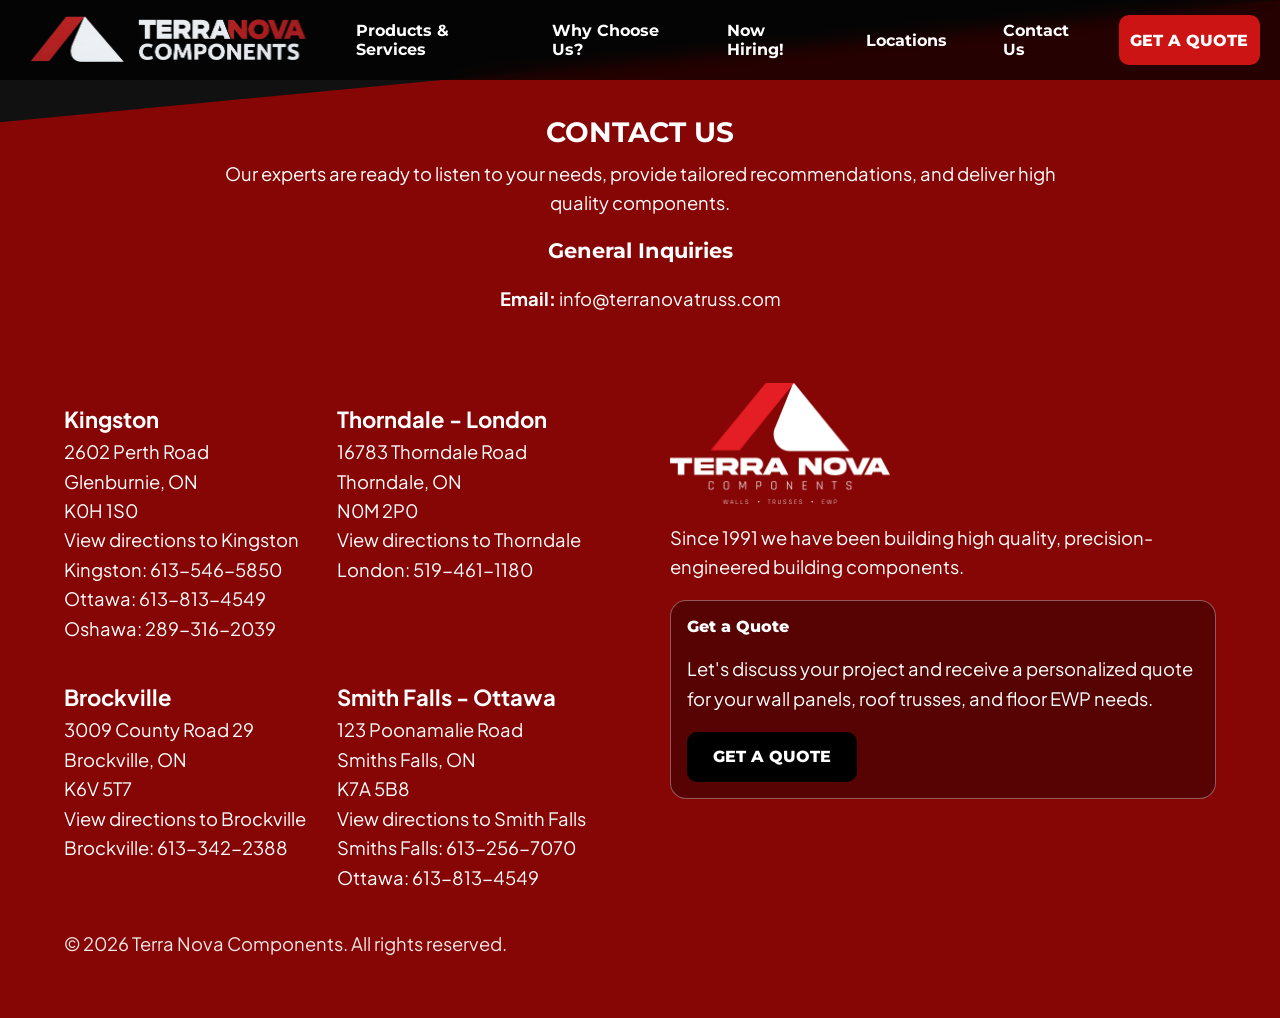
==== careers.html @ 12943e0a "added careers" ====
<!DOCTYPE html>
<html lang="en">
<head>
    <meta charset="UTF-8">
    <meta name="viewport" content="width=device-width, initial-scale=1.0">
    <meta name="description" content="Terra Nova Components builds precision-engineered building components across Ontario.">
    <title>Careers | Terra Nova Components</title>

    <link rel="preconnect" href="https://fonts.googleapis.com">
    <link rel="preconnect" href="https://fonts.gstatic.com" crossorigin>
    <link
        href="https://fonts.googleapis.com/css2?family=Montserrat:wght@500;600;700;800&family=Plus+Jakarta+Sans:wght@400;500;600;700&display=swap"
        rel="stylesheet"
    >
    <link rel="stylesheet" href="style.css">
    <script src="scripts.js" defer></script>
</head>
<body>
    <header class="Nav" id="top">
        <a href="index.html#home" class="logo-button">
            <img
                src="Images/logo2.png"
                class="nav-logo"
                alt="Terra Nova Components"
            >
        </a>

        <div class="desktop-nav-actions">
            <a href="index.html#manufacturing" class="desktop-nav-link">
                Products &amp; Services
            </a>
            <a href="index.html#gallery-header" class="desktop-nav-link">
                Why Choose Us?
            </a>
            <a href="index.html#careers" class="desktop-nav-link">
                Now Hiring!
            </a>
            <a href="index.html#locations" class="desktop-nav-link">
                Locations
            </a>
            <a href="#contact-page" class="desktop-nav-link">
                Contact Us
            </a>
            <a href="quote.html" class="desktop-quote-button">
                GET A QUOTE
            </a>
        </div>

        <button
            class="hamburger-button"
            id="hamburger-button"
            type="button"
            aria-label="Open navigation menu"
            aria-expanded="false"
        >
            <span></span>
            <span></span>
            <span></span>
        </button>
    </header>

    <nav class="mobile-menu" id="mobile-menu">
        <a href="index.html#home" class="mobile-menu-link">HOME</a>
        <a href="index.html#manufacturing" class="mobile-menu-link">CAPABILITIES</a>
        <a href="index.html#products" class="mobile-menu-link">PRODUCTS</a>
        <a href="index.html#gallery-header" class="mobile-menu-link">WHY CHOOSE US</a>
        <a href="index.html#locations" class="mobile-menu-link">LOCATIONS</a>
        <a href="index.html#careers" class="mobile-menu-link">NOW HIRING!</a>
        <a href="#contact-page" class="mobile-menu-link">CONTACT US</a>
    </nav>

    <section id="contact-page" class="contact-page">
        <div class="redbox">
            <div class="contact-intro">
                <h2>Contact Us</h2>
                <p>
                    Our experts are ready to listen to your needs, provide
                    tailored recommendations, and deliver high quality
                    components.
                </p>
                <h3>General Inquiries</h3>
                <p class="body-text">
                    <strong>Email:</strong>
                    <a href="mailto:info@terranovatruss.com">
                        info@terranovatruss.com
                    </a>
                </p>
            </div>

            <div class="contact">
                <div class="contact-details location-addresses" id="facility-locations">
                    <p class="body-text">
                        <strong>Kingston</strong>
                        <br>
                        2602 Perth Road
                        <br>
                        Glenburnie, ON
                        <br>
                        K0H 1S0
                        <br>
                        <a href="https://goo.gl/maps/9WG1nfvCQ7fbisFT8">View directions to Kingston</a>
                        <br>
                        <span class="location-phone">Kingston: <a href="tel:+16135465850">613-546-5850</a></span>
                        <br>
                        <span class="location-phone">Ottawa: <a href="tel:+16138134549">613-813-4549</a></span>
                        <br>
                        <span class="location-phone">Oshawa: <a href="tel:+12893162039">289-316-2039</a></span>
                    </p>
                    <p class="body-text">
                        <strong><a href="thorndale.html">Thorndale - London</a></strong>
                        <br>
                        16783 Thorndale Road
                        <br>
                        Thorndale, ON
                        <br>
                        N0M 2P0
                        <br>
                        <a href="https://www.google.com/maps/dir/?api=1&amp;destination=16783+Thorndale+Road+Thorndale+ON+N0M+2P0">View directions to Thorndale</a>
                        <br>
                        <span class="location-phone">London: <a href="tel:+15194611180">519-461-1180</a></span>
                    </p>
                    <p class="body-text">
                        <strong>Brockville</strong>
                        <br>
                        3009 County Road 29
                        <br>
                        Brockville, ON
                        <br>
                        K6V 5T7
                        <br>
                        <a href="https://goo.gl/maps/1K5VJktgvz524HxZ8">View directions to Brockville</a>
                        <br>
                        <span class="location-phone">Brockville: <a href="tel:+16133422388">613-342-2388</a></span>
                    </p>
                    <p class="body-text">
                        <strong>Smith Falls - Ottawa</strong>
                        <br>
                        123 Poonamalie Road
                        <br>
                        Smiths Falls, ON
                        <br>
                        K7A 5B8
                        <br>
                        <a href="https://www.google.com/maps/dir/?api=1&amp;destination=123+Poonamalie+Road+Smiths+Falls+ON+K7A+0E8">View directions to Smith Falls</a>
                        <br>
                        <span class="location-phone">Smiths Falls: <a href="tel:+16132567070">613-256-7070</a></span>
                        <br>
                        <span class="location-phone">Ottawa: <a href="tel:+16138134549">613-813-4549</a></span>
                    </p>
                </div>

                <div class="contact-info-column">
                    <div class="contact-information">
                        <img
                            src="Images/logo4.png"
                            class="contact-logo"
                            alt="Terra Nova Components"
                        >
                        <p class="body-text">
                            Since 1991 we have been building high quality,
                            precision-engineered building components.
                        </p>
                        <div class="footer-quote-card">
                            <h3>Get a Quote</h3>
                            <p class="body-text">
                                Let's discuss your project and receive a
                                personalized quote for your wall panels, roof
                                trusses, and floor EWP needs.
                            </p>
                            <a class="contact-cta" href="quote.html">
                                GET A QUOTE
                            </a>
                        </div>
                    </div>
                </div>

                <p class="supporting-text contact-copyright">
                    © 2026 Terra Nova Components. All rights reserved.
                </p>
            </div>
        </div>
    </section>

    <div id="mobile-quote-bar" aria-label="Get a quote">
        <a href="quote.html" id="mobile-quote-button" class="mobile-sticky-link">
            GET A QUOTE
        </a>
    </div>
</body>
</html>
---- style.css ----
/* Shared design tokens used across the site. */

:root {

    --bg-dark: #111111;

    /* Keep the desktop sticky header consistent with the mobile navigation. */
    --nav-bg: rgba(20, 20, 20, 0.96);

    --panel-red: rgb(134, 5, 5);

    --text-light: #ffffff;

    --text-muted: rgba(255, 255, 255, 0.9);

    --gold: rgb(254, 225, 53);

    --button-overlay: rgba(0, 0, 0, 0.55);

    --button-hover: rgba(0, 0, 0, 0.8);

    --title-size: 1.75rem;

    --body-size: 1.15rem;

    --mobile-nav-height: 72px;

    --mobile-quote-height: 84px;
}


/* Establish consistent box sizing and smooth in-page navigation. */

* {
    box-sizing: border-box;

    scroll-behavior: smooth;
}


html {
    margin: 0;

    padding: 0;

    background: var(--bg-dark);
}


body {
    margin: 0;

    padding: 0;

    background: var(--bg-dark);

    color: var(--text-light);

    font-family: 'Plus Jakarta Sans', sans-serif;

    font-size: 1.1rem;

    overflow-x: hidden;
}

p {
    font-size: var(--body-size) !important;
}


body,
button,
input {
    font-family: 'Plus Jakarta Sans', sans-serif;
}


h1,
h2,
h3,
h4,
h5,
h6 {
    font-family: 'Montserrat', sans-serif;
}


h1 {
    margin-right: 0;

    margin-left: 0;

    text-align: center;
}


button,
img,
span {
    display: block;
}


button {
    font: inherit;
}


a {
    color: inherit;

    text-decoration: none;
}


img {
    max-width: 100%;
}


/* Desktop header layout, navigation links, and quote action. */

.Nav {
    position: fixed;

    top: 0;
    left: 0;

    z-index: 10000;

    display: flex;

    align-items: center;

    justify-content: space-between;

    width: 100%;

    height: 80px;

    padding: 0 20px;

    background: rgba(0, 0, 0, 0.72);

    backdrop-filter: blur(8px);

    -webkit-backdrop-filter: blur(8px);
}


.logo-button {
    display: flex;

    align-items: center;

    height: 100%;

    margin: 0;

    cursor: pointer;
}


.nav-logo {
    display: block;

    width: auto;

    height: 58px;

    object-fit: contain;
}


.desktop-nav-actions {
    display: flex;

    align-items: center;

    gap: 20px;
}


.desktop-nav-link {
    display: flex;

    align-items: center;

    justify-content: space-between;

    height: 50px;

    padding: 0 18px;

    font-family: 'Montserrat', sans-serif;

    font-size: 1rem;

    font-weight: 700;

    transition: color 0.2s ease;
}


.desktop-nav-link:hover {
    color: var(--gold);
}


.desktop-quote-button {
    display: flex;

    align-items: center;

    justify-content: center;

    width: 170px;

    height: 50px;

    border-radius: 10px;

    background: rgb(205, 20, 20);

    font-family: 'Montserrat', sans-serif;

    font-size: 1rem;

    font-weight: 800;

    transition:
        background-color 0.2s ease,
        transform 0.2s ease;
}


.desktop-quote-button:hover {
    background: rgb(240, 30, 30);

    transform: scale(1.05);
}


/* Hamburger icon shown when the desktop navigation is hidden. */

.hamburger-button {
    display: none;

    align-items: center;

    justify-content: center;

    flex-direction: column;

    width: 52px;

    height: 52px;

    padding: 8px;

    border: 0;

    background: transparent;

    cursor: pointer;
}


.hamburger-button span {
    width: 32px;

    height: 3px;

    margin: 4px 0;

    border-radius: 5px;

    background: white;

    transition:
        transform 0.25s ease,
        opacity 0.25s ease;
}


.hamburger-button.active span:nth-child(1) {
    transform: translateY(7px) rotate(45deg);
}


.hamburger-button.active span:nth-child(2) {
    opacity: 0;
}


.hamburger-button.active span:nth-child(3) {
    transform: translateY(-7px) rotate(-45deg);
}


/* Collapsible navigation links for small screens. */

.mobile-menu {
    display: none;
}


/* Hidden by default; the mobile breakpoint displays the fixed action bar. */

#mobile-quote-bar {
    display: none;
}


/* Full-screen hero video and its overlay content. */

.thorndale-hero {
    min-height: 833px;

    padding: 160px 24px 80px;

    background:
        linear-gradient(90deg, rgba(0, 0, 0, 0.88), rgba(0, 0, 0, 0.68)),
        url('Images/overheadview.webp') center / cover no-repeat;
}


.thorndale-hero-content {
    width: min(1093px, 100%);

    margin: 0 auto;
}


.thorndale-hero-content > h1 {
    max-width: 1000px;

    margin: 0;

    text-align: left;

    font-family: 'Montserrat', sans-serif;

    font-size: clamp(2.2rem, 5vw, 3.1rem);

    line-height: 1.12;
}


.thorndale-hero-intro {
    max-width: 700px;

    margin: 20px 0 0;

    line-height: 1.8;
}


.thorndale-brand-transition {
    display: flex;

    align-items: center;

    justify-content: space-between;

    gap: 32px;

    width: min(900px, 100%);

    min-height: 250px;

    margin-top: 40px;

    padding: 28px 0;

    border-top: 1px solid rgba(255, 255, 255, 0.35);

    border-bottom: 1px solid rgba(255, 255, 255, 0.35);
}


.thorndale-former-brands {
    display: flex;

    flex: 1;

    align-items: center;

    justify-content: space-between;

    gap: 24px;
}


.thorndale-brand {
    display: flex;

    flex: 1;

    flex-direction: column;

    align-items: center;

    justify-content: center;

    gap: 16px;

    min-width: 0;

    margin: 0;

    text-align: center;
}


.thorndale-brand img {
    display: block;

    width: min(210px, 100%);

    height: 132px;

    object-fit: contain;
}


.thorndale-brand figcaption {
    font-size: 0.9rem;
}


.thorndale-brand-plus {
    font-size: 1.75rem;
}


.thorndale-brand-arrow {
    flex: 0 0 44px;

    width: 44px;

    height: 24px;
}


.thorndale-new-brand img {
    width: min(260px, 100%);

    height: 156px;

    padding: 12px 20px;

    background: white;
}


.thorndale-hero-actions {
    display: flex;

    align-items: center;

    gap: 32px;

    margin-top: 36px;
}


.thorndale-hero-button {
    display: inline-flex;

    align-items: center;

    justify-content: center;

    padding: 15px 30px;

    background: rgb(205, 20, 20);

    color: white;

    font-weight: 700;

    text-decoration: none;
}


.thorndale-hero-button:hover,
.thorndale-hero-button:focus-visible {
    background: rgb(240, 30, 30);
}


.thorndale-hero-link {
    color: white;

    text-underline-offset: 5px;
}


.thorndale-hero-link span {
    display: inline;

    margin-left: 8px;
}


.thorndale-faq {
    min-height: 100vh;

    padding: 150px 24px 80px;

    background: #111;
}


.thorndale-faq-content {
    width: min(900px, 100%);

    margin: 0 auto;
}


.thorndale-faq-content > h2 {
    margin: 0 0 32px;

    font-family: 'Montserrat', sans-serif;

    font-size: clamp(2rem, 5vw, 3rem);

    text-align: center;
}


.thorndale-faq-item {
    padding: 24px 0;

    border-bottom: 1px solid rgba(255, 255, 255, 0.2);
}


.thorndale-faq-item h3 {
    margin: 0 0 10px;

    font-family: 'Montserrat', sans-serif;

    font-size: 1.25rem;
}


.thorndale-faq-item p {
    margin: 0;

    line-height: 1.6;
}


.thorndale-faq-item a {
    color: var(--text-light);

    text-decoration: underline;
}


.partial-background {
    position: relative;

    width: 100%;

    height: 1100px;

    overflow: hidden;

    background:
        url('Images/overheadview.webp')
        center / cover
        no-repeat;
}


.hero-video {
    position: absolute;

    inset: 0;

    z-index: 0;

    width: 100%;

    height: 100%;

    object-fit: cover;

    object-position: center center;
}


.partial-background::after {
    position: absolute;

    inset: 0;

    z-index: 1;

    background: rgba(0, 0, 0, 0.16);

    content: '';

    pointer-events: none;
}


.hero-content {
    position: relative;

    z-index: 2;

    display: flex;

    align-items: center;

    flex-direction: column;

    width: 100%;

    padding-top: 150px;
}


/* Hero logo fade and its transition into the header logo. */

.hero-logo {
    display: flex;

    align-items: center;

    justify-content: center;

    width: 100%;

    text-align: center;
}


.logo-img {
    display: block;

    width: auto;

    height: 250px;

    margin: 0 auto;
}


/* Rotating product headings and their summary text. */

.product-preview {
    display: flex;

    align-items: center;

    flex-direction: column;

    width: min(480px, calc(100% - 40px));

    margin-top: 34px;

    padding: 10px 14px;

    border-radius: 12px;

    background: var(--button-overlay);

    text-align: center;
}


.quick-product-headings {
    display: flex;

    align-items: center;

    justify-content: center;

    gap: 18px;

    width: 100%;
}


.quick-product-heading {
    flex: 1;

    margin: 0;

    padding: 0;

    border: 0;

    background: transparent;

    color: white;

    cursor: pointer;

    font-family: 'Montserrat', sans-serif;

    font-size: 1.2rem;

    font-weight: 500;

    white-space: nowrap;

    transition:
        color 0.2s ease,
        font-weight 0.2s ease;
}


.quick-product-heading:hover,
.quick-product-heading:focus-visible {
    color: var(--gold);
}


.quick-product-heading.is-active {
    color: var(--gold);

    font-weight: 800;
}


.quick-product-summary {
    width: 100%;

    min-height: 2.8em;

    margin: 10px auto 0;

    font-size: 1.3rem;

    line-height: 1.4;

    text-align: center;
}


/* Secondary call-to-action below the product preview. */

.links {
    display: flex;

    align-items: center;

    justify-content: center;

    width: 100%;

    margin-top: 40px;
}


.sum-button {
    display: flex;

    align-items: center;

    justify-content: center;

    width: 220px;

    height: 65px;

    border-radius: 12px;

    background: var(--button-overlay);

    font-family: 'Montserrat', sans-serif;

    font-size: 1.1rem;

    font-weight: 800;

    transition:
        background-color 0.2s ease,
        transform 0.2s ease;
}


.sum-button:hover {
    background: var(--button-hover);

    transform: translateY(-3px);
}


/* Shared typography for body copy and supporting text. */

.section-heading {
    margin: 0;

    color: white;

    font-family: 'Montserrat', sans-serif;

    font-size: var(--title-size);

    font-weight: 700;

    line-height: 1.2;

    text-align: center;

    text-transform: uppercase;

    letter-spacing: 0.08em;
}


.small-section-heading {
    margin: 22px 0 14px;

    color: white;

    font-family: 'Montserrat', sans-serif;

    font-size: 1.4rem;

    font-weight: 700;

    line-height: 1.2;

    text-align: center;

    text-transform: uppercase;

    letter-spacing: 0.08em;
}

.card-heading {
    font-family: 'Montserrat', sans-serif;

    font-weight: 700;
}


.card-subheading {
    font-family: 'Montserrat', sans-serif;

    font-size: 1.15rem;

    font-weight: 700;

    text-align: center;
}


.body-text {
    font-size: var(--body-size);

    line-height: 1.6;
}


.supporting-text {
    color: var(--text-muted);

    line-height: 1.5;
}


/* Decorative spacing between major home-page sections. */

.section-spacer {
    width: 100%;
}


.hero-to-products {
    height: 120px;
}


/* Manufacturing section layout and service descriptions. */

.manufacturing {
    display: flex;

    align-items: center;

    flex-direction: column;

    width: 100%;

    min-height: 560px;

    padding: 50px 30px 70px;

    background: var(--bg-dark);
}


.capabilities-content {
    display: flex;

    align-items: center;

    flex-direction: column;

    width: min(1200px, 100%);

    margin: 0 auto 40px;

    padding: 30px 40px;

    border-radius: 18px;

    background: rgba(0, 0, 0, 0.55);

    box-shadow:
        0 18px 35px rgba(0, 0, 0, 0.45);
}


.manufacturing-text {
    margin-bottom: 25px;

    text-align: center;
}


/* Icons used to summarize manufacturing capabilities. */

.capabilities-img {
    display: grid;

    align-items: flex-start;

    grid-template-columns: repeat(3, minmax(0, 1fr));

    gap: 24px;

    width: 100%;
}


.capabilities-img > div {
    display: flex;

    align-items: center;

    flex-direction: column;

    width: auto;

    text-align: center;
}


.capabilities-img img {
    display: block;

    width: auto;

    height: 48px;

    object-fit: contain;
}


.capabilities-img p {
    margin: 8px 0 0;

    text-align: center;
}


.capabilities-description {
    max-width: 700px;

    margin: 24px auto 18px;

    text-align: center;
}


.capabilities-info {
    display: grid;

    grid-template-columns: repeat(3, 1fr);

    gap: 24px;

    width: 100%;

    margin-top: 28px;
}


.capabilities-info-column {
    padding: 16px;

    border: 1px solid rgba(255, 255, 255, 0.25);

    border-radius: 8px;

    text-align: left;
}


.mobile-capability-label {
    display: none;
}


.capabilities-info-column p {
    margin: 0 0 18px;

    font-size: var(--body-size);

    line-height: 1.55;
}


.product-info-space {
    min-height: 48px;
}


/* Product cards for wall, roof, and floor systems. */

.prod-info {
    display: flex;

    justify-content: center;

    width: 100%;

    margin-top: 0;

    gap: 36px;
}


.prod-box {
    display: flex;

    align-items: center;

    flex: 1 1 0;

    flex-direction: column;

    width: 100%;

    max-width: 360px;

    padding: 36px 28px;

    border: 1px solid rgba(255, 255, 255, 0.25);

    border-radius: 18px;

    background: rgba(0, 0, 0, 0.55);

    box-shadow:
        0 18px 35px rgba(0, 0, 0, 0.45);

    transition:
        transform 0.2s ease,
        box-shadow 0.2s ease;
}


.prod-box:hover {
    transform: translateY(-6px);

    box-shadow:
        0 24px 45px rgba(0, 0, 0, 0.6);
}


.product-header {
    width: 100%;

    padding-bottom: 14px;

    border-bottom: 1px solid rgba(255, 255, 255, 0.3);

    text-align: center;
}


.product-header h3 {
    margin: 0;

    font-size: 1.5rem;
}


.product-img {
    width: 100%;

    height: 180px;

    margin: 18px 0;

    overflow: hidden;

    border-radius: 10px;
}


.product-img img {
    width: 100%;

    height: 100%;

    object-fit: cover;
}


.product-text {
    width: 100%;

    max-width: 280px;

    text-align: left;
}


.product-text h4 {
    margin: 1em 0;

    text-align: center;
}


/* Canada graphic used in the service-area presentation. */

.canada {
    color: rgb(205, 20, 20);

    display: flex;

    align-items: center;

    justify-content: center;

    gap: 10px;

    font-weight: 700;
}


.canada img {
    width: 30px;

    height: auto;
}


.installation-services {
    padding: 24px 20px 40px;

    text-align: center;
}


.installation-services h2 {
    margin: 0 0 12px;
}


.installation-services p {
    max-width: 850px;

    margin: 0 auto;

    line-height: 1.6;
}


/* Facility section introduction, card grid, and address link. */

.locations {
    width: 100%;

    padding: 70px 30px;

    background: var(--bg-dark);

    scroll-margin-top: 80px;
}


.locations-content {
    width: min(1200px, 100%);

    margin: 0 auto;

    padding: 40px;

    border: 1px solid rgba(255, 255, 255, 0.25);

    border-radius: 18px;

    background: rgba(0, 0, 0, 0.55);

    box-shadow:
        0 18px 35px rgba(0, 0, 0, 0.45);

    text-align: center;
}


.locations-intro {
    max-width: 800px;

    margin: 20px auto 35px;

    line-height: 1.6;
}


.locations-facility-link {
    display: inline-block;

    margin-top: 24px;
}


.list-items {
    text-align: left;
}


.list-items ul {
    margin: 0;

    padding-left: 1.5rem;
}


/* Card sizing and hover treatment for facility photos. */

.locations-grid {
    display: grid;

    grid-template-columns:
        repeat(3, minmax(0, 1fr));

    gap: 30px;

    width: 100%;
}


.location-card {
    width: 100%;

    overflow: hidden;

    padding: 0;

    border: 1px solid rgba(255, 255, 255, 0.25);

    border-radius: 14px;

    background: rgba(255, 255, 255, 0.04);

    text-align: center;

    transition:
        transform 0.2s ease,
        box-shadow 0.2s ease;
}


.location-card:hover {
    transform: translateY(-6px);

    box-shadow:
        0 18px 35px rgba(0, 0, 0, 0.5);
}


/* Crop facility images to a consistent card size. */

.location-image {
    width: 100%;

    height: 220px;

    overflow: hidden;
}


.location-image img {
    display: block;

    width: 100%;

    height: 100%;

    object-fit: cover;

    transition:
        transform 0.3s ease;
}


.location-card:hover .location-image img {
    transform: scale(1.05);
}


/* Facility names displayed inside location cards. */

.location-card h3 {
    margin: 0;

    padding: 24px 15px;

    font-size: 1.35rem;

    font-family: 'Montserrat', sans-serif;

    font-weight: 700;
}


/* Introductory copy above the company gallery. */

.gallery-header {
    padding: 50px 20px 30px;

    background: var(--bg-dark);

    text-align: center;

    scroll-margin-top: 80px;
}


.gallery-header p {
    max-width: 800px;

    margin: 20px auto 0;

    line-height: 1.6;
}


/* Horizontal company photo gallery and its controls. */

.gallery {
    width: 100%;

    padding: 0 30px 70px;

    background: var(--bg-dark);
}


.gallery-track {
    display: grid;

    grid-template-columns:
        repeat(2, minmax(0, 550px));

    justify-content: center;

    gap: 30px;
}


.slide {
    overflow: hidden;

    border: 2px solid rgba(255, 255, 255, 0.35);

    border-radius: 18px;

    background: rgba(0, 0, 0, 0.55);

    box-shadow:
        0 18px 35px rgba(0, 0, 0, 0.45);

    transition:
        transform 0.2s ease,
        box-shadow 0.2s ease;
}


.slide:hover {
    transform: translateY(-8px);

    box-shadow:
        0 24px 45px rgba(0, 0, 0, 0.6);
}


.slide > img {
    display: block;

    width: 100%;

    height: 280px;

    object-fit: cover;
}


.slide-caption {
    padding: 24px 26px;
}


.slide-caption h3 {
    margin: 0;

    font-size: var(--title-size);
}


.slide-caption p {
    margin: 8px 0 0;

    font-size: var(--body-size);

    line-height: 1.6;
}


/* Contact details, facility addresses, and quote actions. */

.contact-page {
    background: var(--bg-dark);
}


.redbox {
    position: relative;

    width: 100%;

    min-height: 600px;

    overflow: hidden;

    isolation: isolate;
}


.redbox::before {
    position: absolute;

    inset: 0;

    z-index: -1;

    background: var(--panel-red);

    clip-path:
        polygon(
            0 12%,
            100% 0,
            100% 100%,
            0 100%
        );

    content: '';
}


.contact-intro {
    position: relative;

    z-index: 2;

    width: 100%;

    padding: 115px 5% 0;

    text-align: center;
}


.contact-intro h2 {
    margin: 0 0 10px;

    font-family: 'Montserrat', sans-serif;

    font-size: 1.75rem;

    font-weight: 700;

    text-transform: uppercase;
}


.contact-intro p {
    max-width: 850px;

    margin: 0 auto;

    font-size: var(--body-size);

    line-height: 1.6;
}


.contact {
    position: relative;

    z-index: 2;

    display: grid;

    align-items: start;

    grid-template-columns: repeat(2, minmax(0, 1fr));

    column-gap: 60px;

    row-gap: 20px;

    width: 100%;

    padding: 70px 5% 60px;
}


.contact-details {
    max-width: 100%;

    color: white;

    text-align: left;
}


.contact-info-column {
    display: flex;

    flex-direction: column;

    align-items: flex-start;

    gap: 16px;

    max-width: 100%;

    color: white;

    text-align: left;
}


.contact-copyright {
    grid-column: 1;

    margin: 0;

    text-align: left;
}


.contact-information {
    min-width: 0;
}


.contact-logo {
    display: block;

    width: min(220px, 100%);

    height: auto;

    margin: 0 0 16px;
}


.footer-quote-card {
    width: fit-content;
    max-width: 100%;
    margin-bottom: 16px;
    padding: 16px;
    border: 1px solid rgba(255, 255, 255, 0.35);
    border-radius: 16px;
    background: rgba(0, 0, 0, 0.35);
}


.footer-quote-card h3 {
    margin: 0 0 12px;
    font-family: 'Montserrat', sans-serif;
    font-size: 1rem;
    font-weight: 800;
}


.contact-details.location-addresses {
    display: flex;

    flex-wrap: wrap;

    align-content: flex-start;

    text-align: left;
}


.location-addresses > .body-text {
    flex: 0 0 50%;

    box-sizing: border-box;
}

.location-phone {
    display: block;
}

.location-phone + br {
    display: none;
}


.location-addresses strong {
    font-size: 1.2em;
}


.contact-details h2 {
    margin: 0 0 10px;
}


.contact-details a {
    color: white;
}


.contact-cta {
    display: flex;

    flex: 0 0 auto;

    align-items: center;

    justify-content: center;

    width: 170px;

    height: 50px;

    border: 0;

    border-radius: 10px;

    background: #000;

    color: white;

    font-family: 'Montserrat', sans-serif;

    font-size: 1rem;

    font-weight: 800;

    text-decoration: none;

    transition:
        background-color 0.2s ease,
        transform 0.2s ease;
}


.contact-cta:hover,
.contact-cta:focus-visible {
    background: #333;

    transform: scale(1.05);
}


/* Layout adjustments for tablet-sized screens. */

@media (max-width: 1024px) {

    body {
        font-size: 1.1rem;
    }


    .partial-background {
        height: 100svh;

        min-height: 700px;
    }


    .hero-content {
        padding-top: 180px;
    }


    .logo-img {
        width: min(720px, 90vw);

        height: auto;
    }


    .prod-info {
        display: grid;

        grid-template-columns: 1fr;

        justify-items: center;

        gap: 24px;
    }


    .prod-box {
        width: 100%;

        max-width: 700px;
    }


    .gallery-track {
        grid-template-columns: 1fr;

        justify-items: center;
    }


    .slide {
        width: 100%;

        max-width: 700px;
    }


    .contact {
        grid-template-columns: 1fr;

        align-items: center;

        padding-top: 50px;
    }


    .contact-details {
        width: min(600px, 100%);

        max-width: 100%;

        text-align: center;
    }

    .contact-info-column {
        width: min(600px, 100%);

        max-width: 100%;

        align-items: center;

        text-align: center;
    }

    .contact-copyright {
        grid-column: 1;

        justify-self: center;

        text-align: center;
    }


    .contact-cta {
        align-self: center;
    }

    .locations-grid {
        grid-template-columns:
            repeat(3, minmax(0, 1fr));

        gap: 20px;
    }


    .location-image {
        height: 180px;
    }

}


/* Mobile header, menu, fixed actions, and stacked page layouts. */

@media screen and (max-width: 767px) {


    /* Set compact heights for fixed mobile navigation controls. */

    :root {

        --mobile-nav-height: 72px;

        --mobile-quote-height: 84px;

    }


    body {

        /* Reserve space for the fixed bottom navigation. */

        padding-bottom:
            var(--mobile-quote-height) !important;

    }


    body.quote-page {
        padding-bottom: 0 !important;
    }


    /* Keep the main navigation fixed above the page content. */
    .Nav {

        position: fixed !important;

        top: 0 !important;

        bottom: auto !important;

        left: 0 !important;

        z-index: 99999 !important;

        display: flex !important;

        align-items: center;

        justify-content: space-between;

        width: 100%;

        height:
            var(--mobile-nav-height) !important;

        padding: 0 14px;

        /* Use a translucent background over the hero content. */
        background:
            rgba(20, 20, 20, 0.25) !important;

        box-shadow:
            0 4px 12px
            rgba(0, 0, 0, 0.5);

        backdrop-filter: blur(8px);

        -webkit-backdrop-filter: blur(8px);

    }


    .logo-button {

        display: flex;

        align-items: center;

        height: 100%;

    }


    .nav-logo {

        width: auto;

        height: 45px;

        object-fit: contain;

    }


    .desktop-nav-actions {

        display: none !important;

    }


    .hamburger-button {

        display: flex !important;

        flex-shrink: 0;

    }


    /* Position the expandable menu directly below the fixed header. */
    .mobile-menu {

        position: fixed;

        top:
            var(--mobile-nav-height);

        left: 0;

        z-index: 99998;

        display: flex;

        align-items: stretch;

        flex-direction: column;

        width: 100%;

        max-height: 0;

        overflow: hidden;

        background:
            rgba(20, 20, 20, 0.96);

        opacity: 0;

        transition:
            max-height 0.3s ease,
            opacity 0.25s ease;

    }


    .mobile-menu.open {

        max-height: 420px;

        opacity: 1;

        box-shadow:
            0 10px 20px
            rgba(0, 0, 0, 0.6);

    }


    .mobile-menu-link {

        display: flex;

        align-items: center;

        justify-content: center;

        min-height: 62px;

        border-bottom:
            1px solid
            rgba(255, 255, 255, 0.15);

        color: white;

        font-family: 'Montserrat', sans-serif;

        font-size: 1rem;

        font-weight: 700;

        letter-spacing: 0.04em;

    }


    .mobile-menu-link:active,
    .mobile-menu-link:hover {

        background:
            rgba(205, 20, 20, 0.9);

    }


    /* Keep the quick links visible at the bottom of small screens. */
    #mobile-quote-bar {

        position: fixed !important;

        left: 0 !important;

        right: 0 !important;

        bottom: 0 !important;

        z-index: 2147483647 !important;

        display: flex !important;

        align-items: center;

        justify-content: space-between;

        width: 100vw !important;

        height:
            var(--mobile-quote-height) !important;

        margin: 0 !important;

        gap: 8px;

        padding: 8px !important;

        /* Match the bottom bar to the mobile header background. */
        background:
            rgba(20, 20, 20, 0.96) !important;

        box-shadow:
            0 -4px 15px
            rgba(0, 0, 0, 0.6) !important;

        backdrop-filter: blur(8px);

        -webkit-backdrop-filter: blur(8px);

    }


    /* Give each mobile action a clear, equal-width tap target. */
    #mobile-quote-bar .mobile-sticky-link {

        display: flex !important;

        align-items: center !important;

        justify-content: center !important;

        flex: 1 1 0;

        min-width: 0;

        height: 64px !important;

        margin: 0 !important;

        padding: 0 !important;

        border: 0 !important;

        border-radius: 10px !important;

        background: #292929;

        color: #ffffff !important;

        font-family: 'Montserrat', sans-serif !important;

        font-size: 0.72rem !important;

        font-weight: 800 !important;

        line-height: 1.2 !important;

        text-align: center !important;

        text-decoration: none !important;

        letter-spacing: 0.01em;

        cursor: pointer !important;

        transition:
            background-color 0.2s ease,
            transform 0.2s ease;

    }


    #mobile-quote-button {

        background:
            rgb(205, 20, 20) !important;

    }

    #mobile-quote-bar .mobile-sticky-link:not(#mobile-quote-button):hover {
        background: #444;
    }


    #mobile-quote-button:hover {

        background: rgb(240, 30, 30) !important;

    }


    #mobile-quote-button:active {

        background:
            rgb(180, 15, 15) !important;

        transform: scale(0.99);

    }


    /* Fit the hero video and its content to a narrow viewport. */
    .partial-background {

        width: 100%;

        height: 100svh;

        min-height: 700px;

        overflow: hidden;

    }


    .hero-video {

        position: absolute;

        top: 0;

        left: 0;

        width: 100%;

        height: 100%;

        object-fit: cover;

        object-position: center center;

    }


    .hero-content {

        width: 100%;

        min-height: 100svh;

        padding-top: 155px;

        padding-bottom: 100px;

    }


    .hero-logo {

        width: 100%;

    }


    .logo-img {

        width: min(92vw, 600px);

        height: auto;

    }


    /* Stack product preview controls on small screens. */
    .product-preview {

        width:
            calc(100% - 30px);

        max-width: 700px;

        margin-top: 15px;

        padding: 14px 10px;

        border-radius: 12px;

        background:
            rgba(0, 0, 0, 0.6);

    }


    .quick-product-headings {

        display: flex;

        gap: 4px;

        width: 100%;

    }


    .quick-product-heading {

        min-width: 0;

        padding: 0 2px;

        font-size: 0.82rem;

        line-height: 1.2;

        white-space: nowrap;

    }


    .quick-product-summary {

        min-height: 2.8em;

        margin-top: 10px;

        font-size: 0.83rem;

        line-height: 1.4;

    }


    /* Keep the secondary call-to-action centered on mobile. */
    .links {

        margin-top: 16px;

    }


    .sum-button {

        width: 220px;

        height: 60px;

        font-size: 1rem;

    }


    /* Reduce decorative spacing on small screens. */
    .hero-to-products {

        height: 50px;

    }


    /* Stack manufacturing content for narrow layouts. */
    .manufacturing {

        width: 100%;

        min-height: auto;

        padding: 50px 16px 70px;

    }


    .capabilities-content {

        width: 100%;

        margin-bottom: 30px;

        padding: 24px 14px;

        border-radius: 16px;

    }


    .manufacturing-text {

        margin-bottom: 25px;

    }


    /* Reflow capability icons into a mobile-friendly grid. */
    .capabilities-img {

        display: grid !important;

        align-items: flex-start !important;

        grid-template-columns:
            repeat(3, minmax(0, 1fr)) !important;

        gap: 8px !important;

        width: 100% !important;

    }


    .capabilities-img > div {

        display: flex !important;

        align-items: center !important;

        flex: 1 1 0 !important;

        flex-direction: column !important;

        width: auto !important;

        min-width: 0 !important;

        text-align: center !important;

    }


    .capabilities-img img {

        width: auto !important;

        max-width: 70px;

        height: 42px !important;

        object-fit: contain;

    }


    .capabilities-img p {

        margin: 7px 0 0;

        font-size: 0.8rem;

        line-height: 1.2;

        white-space: nowrap;

    }


    .capabilities-description {

        margin-top: 22px;

        font-size: 0.95rem;

        line-height: 1.5;

    }


    .capabilities-info {

        grid-template-columns: 1fr;

        gap: 8px;

        margin-top: 24px;

    }


    .capabilities-info-column p {

        margin-bottom: 14px;

    }


    .capabilities-info-column {

        padding: 8px;

    }


    .mobile-capability-label {

        display: block;

        margin: 0 0 10px;

        color: var(--text-light);

        font-size: 1rem;

        text-align: center;

        text-transform: uppercase;

    }


    /* Stack product cards and their descriptions on mobile. */
    .prod-info {

        display: grid;

        grid-template-columns: 1fr;

        gap: 20px;

        width: 100%;

    }


    .prod-box {

        width: 100%;

        max-width: 700px;

        padding: 26px 20px;

        border-radius: 18px;

    }


    .product-header h3 {

        font-size: 1.4rem;

    }


    .product-img {

        width: 100%;

        height: 180px;

        margin: 16px 0;

    }


    .product-text {

        width: 100%;

        max-width: 100%;

        font-size: 1rem;

        line-height: 1.6;

    }


    .product-text h4 {

        margin-top: 24px;

    }


    /* Scale the service-area graphic to fit the viewport. */
    .canada {

        font-size: 1rem;

        text-align: center;

    }


    .canada img {

        width: 30px;

    }


    /* Keep location cards readable in a single-column layout. */
    .locations {

        padding: 50px 16px;

        scroll-margin-top: 75px;

    }


    .locations-content {

        padding: 28px 18px;

        border-radius: 16px;

    }


    .locations-intro {

        margin-top: 18px;

        font-size: 1rem;

    }


    .locations-grid {

        display: grid;

        grid-template-columns: 1fr;

        gap: 20px;

    }


    .location-card {

        width: 100%;

    }


    .location-image {

        height: 200px;

    }


    .location-card h3 {

        font-size: 1.2rem;

        padding: 20px 15px;

    }


    /* Scale section headings for small screens. */
    .section-heading {

        font-size: 1.4rem;

        line-height: 1.3;

    }


    /* Keep the company introduction legible on mobile. */
    .gallery-header {

        padding: 55px 20px 25px;

        scroll-margin-top: 75px;

    }


    .gallery-header p {

        font-size: 1rem;

        line-height: 1.55;

    }


    .gallery {

        padding: 0 16px 60px;

    }


    .gallery-track {

        display: grid;

        grid-template-columns: 1fr;

        gap: 20px;

    }


    .slide {

        width: 100%;

        max-width: 700px;

    }


    .slide > img {

        width: 100%;

        height: 220px;

    }


    .slide-caption {

        padding: 20px;

    }


    .slide-caption h3 {

        font-size: 1.4rem;

    }


    .slide-caption p {

        font-size: 1rem;

        line-height: 1.55;

    }


    /* Stack contact details and actions on small screens. */
    .redbox {

        min-height: auto;

    }


    .redbox::before {

        clip-path:
            polygon(
                0 7%,
                100% 0,
                100% 100%,
                0 100%
            );

    }


    .contact-intro {

        padding: 100px 20px 0;

    }


    .contact-intro h2 {

        font-size: 1.45rem;

    }


    .contact-intro p {

        font-size: 1rem;

        line-height: 1.5;

    }


    .contact {

        display: grid;

        align-items: center;

        justify-content: center;

        grid-template-columns: 1fr;

        gap: 30px;

        padding: 40px 16px 90px;

    }


    .contact-details {

        width: 100%;

        max-width: 100%;

        text-align: center;

    }


    .contact-info-column {

        width: 100%;

        max-width: 100%;

        align-items: center;

        text-align: center;

    }

    .contact-copyright {

        grid-column: 1;

        justify-self: center;

        text-align: center;

    }


    .contact-details h2 {

        font-size: 1.35rem;

    }


    .contact-details p {

        font-size: 0.95rem;

        line-height: 1.5;

    }

    .location-addresses > .body-text {

        flex-basis: 100%;

    }

    .location-addresses a[href^="tel:"] {

        display: block;

    }


}


/* Adjust navigation and hero content for mobile landscape screens. */

@media screen and (max-width: 767px)
    and (orientation: landscape) {


    .partial-background {

        height: 700px;

        min-height: 700px;

    }


    .hero-content {

        min-height: 700px;

        padding-top: 105px;

        padding-bottom: 100px;

    }


    .logo-img {

        width: min(70vw, 500px);

    }


    .product-preview {

        margin-top: 8px;

    }


    .quick-product-heading {

        font-size: 0.78rem;

    }


    .quick-product-summary {

        font-size: 0.72rem;

    }


    .links {

        margin-top: 8px;

    }


    .sum-button {

        width: 190px;

        height: 48px;

        font-size: 0.9rem;

    }


    .capabilities-img img {

        height: 36px !important;

    }


    .capabilities-img p {

        font-size: 0.72rem;

    }


    .locations {

        padding: 40px 16px;

    }


    .locations-content {

        padding: 24px 18px;

    }


    .locations-grid {

        grid-template-columns:
            repeat(3, minmax(0, 1fr));

        gap: 12px;

    }


    .location-image {

        height: 140px;

    }


    .location-card h3 {

        font-size: 1rem;

        padding: 16px 8px;

    }

}


/* Ensure the fixed mobile quote bar stays hidden on desktop. */

@media screen and (min-width: 768px) {

    #mobile-quote-bar {

        display: none !important;

    }
    .nav-logo {

        width: auto;

        height: 58px;

        object-fit: contain;

    }

}


/* Reveal cards as they enter view and stagger the animation across each grid. */

.capabilities-content,
.prod-box,
.slide,
.location-card {
    opacity: 0;

    transform: translateY(50px);

    transition:
        opacity 0.7s ease,
        transform 0.7s ease;
}


.capabilities-content.show,
.prod-box.show,
.slide.show,
.location-card.show {
    opacity: 1;

    transform: translateY(0);
}


.prod-box:nth-child(2) {
    transition-delay: 0.15s;
}


.prod-box:nth-child(3) {
    transition-delay: 0.3s;
}


.slide:nth-child(2) {
    transition-delay: 0.15s;
}


.slide:nth-child(3) {
    transition-delay: 0.3s;
}


.slide:nth-child(4) {
    transition-delay: 0.45s;
}


.location-card:nth-child(2) {
    transition-delay: 0.15s;
}


.location-card:nth-child(3) {
    transition-delay: 0.3s;
}


@media (prefers-reduced-motion: reduce) {

    .prod-box,
    .slide,
    .location-card {

        opacity: 1;

        transform: none;

        transition: none;

    }

}
li{
    justify-content: left;
}
.apply-now{
    border: 1px solid rgba(255, 255, 255, 0.85);
    border-radius: 999px;
    padding: 10px 24px;
}
.apply-now:hover{
    background: #ffffff;
    color: #1f2933;
}
.list-item{
    margin-bottom: 10px;
    display: flex;
    align-items: center;
    justify-content: center;
}
.careers-copy{
    justify-content: left;
}


@media (max-width: 760px) {
    .thorndale-hero {
        min-height: 0;

        padding: 120px 20px 64px;
    }


    .thorndale-brand-transition {
        flex-direction: column;

        gap: 18px;

        min-height: 0;

        margin-top: 28px;

        padding: 24px 0;
    }


    .thorndale-former-brands {
        width: 100%;

        gap: 12px;
    }


    .thorndale-brand img {
        height: 100px;
    }


    .thorndale-brand-plus {
        flex: 0 0 auto;
    }


    .thorndale-brand-arrow {
        transform: rotate(90deg);
    }


    .thorndale-new-brand img {
        height: 120px;
    }


    .thorndale-hero-actions {
        flex-wrap: wrap;

        gap: 20px;
    }


    .thorndale-faq {
        min-height: 0;

        padding: 64px 20px;
    }
}
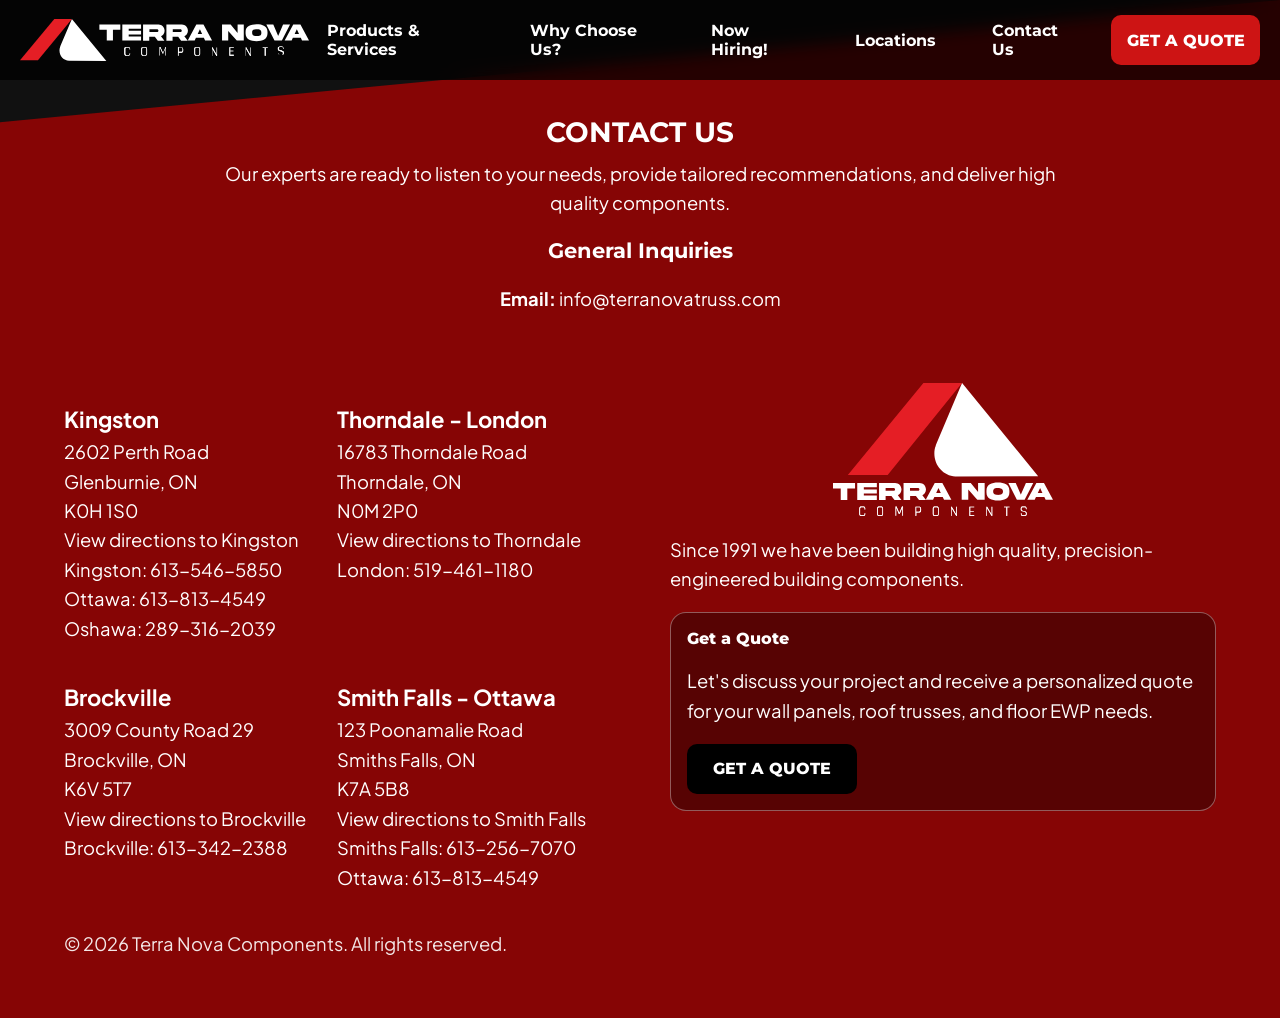
==== commit 9b7088cd: "changed logos" ====
--- a/careers.html
+++ b/careers.html
@@ -19,7 +19,7 @@
     <header class="Nav" id="top">
         <a href="index.html#home" class="logo-button">
             <img
-                src="Images/logo2.png"
+                src="Images/logo.svg"
                 class="nav-logo"
                 alt="Terra Nova Components"
             >
@@ -152,7 +152,7 @@
                 <div class="contact-info-column">
                     <div class="contact-information">
                         <img
-                            src="Images/logo4.png"
+                            src="Images/logo4.svg"
                             class="contact-logo"
                             alt="Terra Nova Components"
                         >
--- a/style.css
+++ b/style.css
@@ -166,7 +166,7 @@
 
     width: auto;
 
-    height: 58px;
+    height: 46px;
 
     object-fit: contain;
 }
@@ -449,8 +449,6 @@
     height: 156px;
 
     padding: 12px 20px;
-
-    background: white;
 }
 
 
@@ -1579,7 +1577,7 @@
 
     height: auto;
 
-    margin: 0 0 16px;
+    margin: 0 auto 16px;
 }
 
 
@@ -1888,7 +1886,7 @@
 
         width: auto;
 
-        height: 45px;
+        height: 36px;
 
         object-fit: contain;
 
@@ -2731,6 +2729,14 @@
 
     }
 
+    .contact-cta {
+
+        align-self: center;
+
+        margin-inline: auto;
+
+    }
+
     .contact-copyright {
 
         grid-column: 1;
@@ -2914,7 +2920,7 @@
 
         width: auto;
 
-        height: 58px;
+        height: 46px;
 
         object-fit: contain;
 
